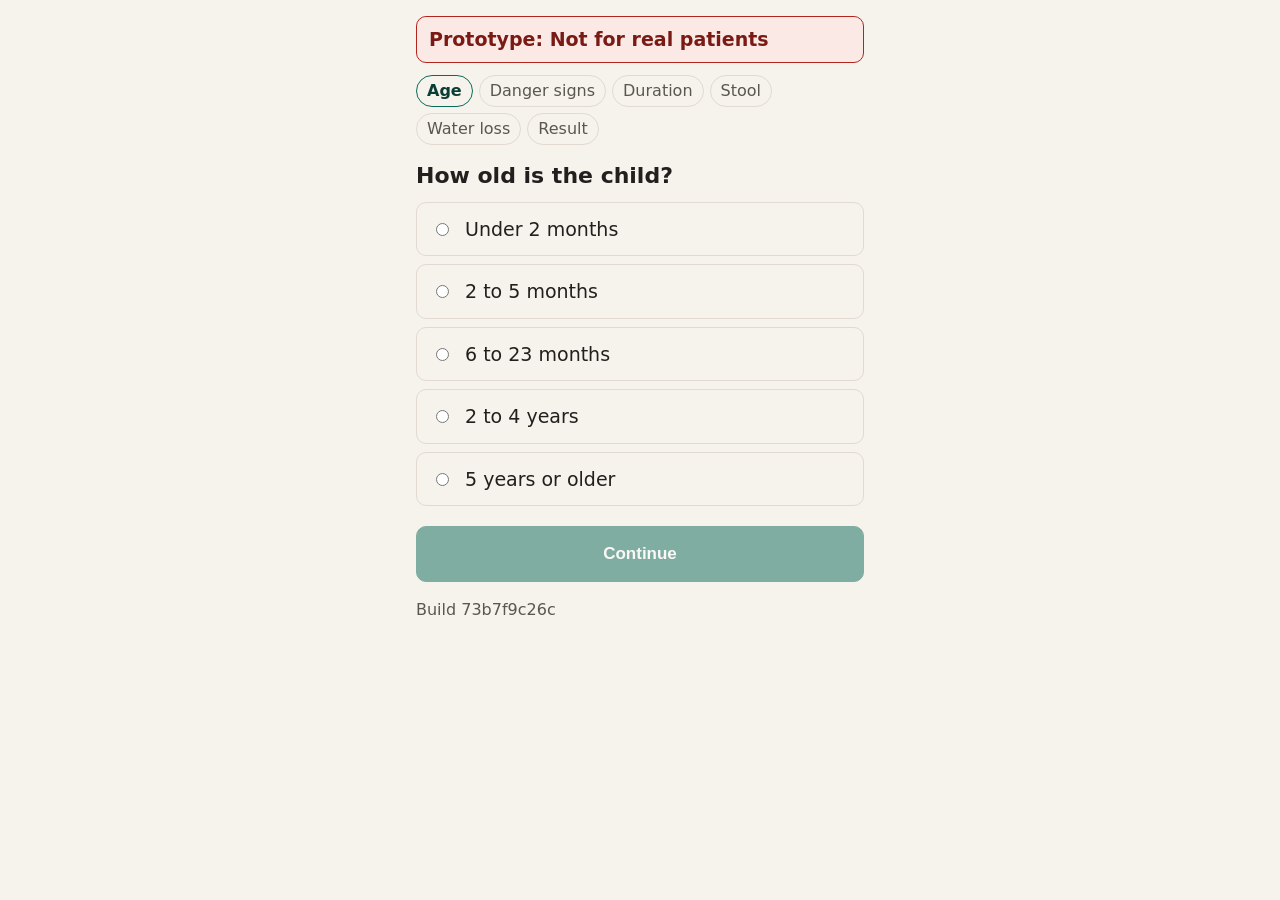
==== ors/index.html @ d84d97e7 "NurseAunty demo built from 0ca4ef119deadb1cf596c92bb90746b45dce8e78 Published by .github/workflows/p" ====
<!DOCTYPE html>
<html lang="en">
<head>
<meta charset="utf-8" />
<meta name="viewport" content="width=device-width, initial-scale=1" />
<meta name="theme-color" content="#2f6f5e" />
<meta name="robots" content="noindex,nofollow">
<meta name="nurse-aunty-source-commit" content="0ca4ef119deadb1cf596c92bb90746b45dce8e78">
<meta name="nurse-aunty-source-state" content="clean">
<title>Diarrhoea &amp; ORS</title>
<link rel="manifest" href="manifest.webmanifest">
<style>:root {--action: #0b6b5b;--action-soft: #e3f0ec;--action-dark: #0b3d35;--on-action: #ffffff;--aid: #b26b00;--aid-soft: #fdf0d9;--aid-edge: #ebd9b4;--aid-highlight: #ffe9ae;--on-aid: #6b4a00;--motion-cue: #1f6fd0;--danger: #b3261e;--danger-soft: #fbe9e6;--on-danger: #ffffff;--danger-ink: #7a1a14;--paper: #f6f2ec;--soft: #fbf7f1;--surface: #ffffff;--strip: #efe7da;--ink: #22201e;--muted: #5a5750;--line: #e2dad0;--line-strong: #b9b2a6;--accent: var(--action);--warn: var(--danger);--ok: var(--action);--bg: var(--paper);--font: system-ui, -apple-system, sans-serif;--font-mono: ui-monospace, monospace;--type-task-size: 28px;--type-task-weight: 800;--type-task-leading: 1.15;--type-section-size: 22px;--type-section-weight: 800;--type-section-leading: 1.2;--type-body-size: 19px;--type-body-weight: 400;--type-body-leading: 1.5;--type-control-size: 18px;--type-control-weight: 700;--type-control-leading: 1.3;--type-support-size: 16px;--type-support-weight: 400;--type-support-leading: 1.4;--type-count-size: 64px;--type-count-weight: 800;--space-1: 4px;--space-2: 8px;--space-3: 12px;--space-4: 16px;--space-5: 24px;--space-6: 32px;--radius-control: 12px;--radius-card: 14px;--radius-frame: 26px;--radius-pill: 999px;--touch-min: 48px;--touch-primary: 56px;--elev-card: 0 2px 6px rgba(34, 32, 30, 0.05);--elev-float: 0 10px 30px rgba(34, 32, 30, 0.1);--focus-ring: 3px solid var(--aid);--focus-offset: 2px;}.reviewer-mode {--type-task-size: 20px;--type-section-size: 16px;--type-body-size: 15px;--type-control-size: 14px;--type-support-size: 13px;--type-count-size: 46px;}@media (prefers-reduced-motion: reduce) {:root {--motion: none;}}html { color-scheme: light; }* { box-sizing: border-box; }[hidden] { display: none !important; }body { font-family: var(--font); font-size: var(--type-body-size); line-height: var(--type-body-leading);margin: 0; background: var(--paper); color: var(--ink); }.wrap { max-width: 480px; margin: 0 auto; padding: 16px; min-height: 100vh; }.banner { border: 1px solid var(--danger); background: var(--danger-soft); color: var(--danger-ink);border-radius: var(--radius-md, 10px); padding: var(--space-2, 10px) var(--space-3, 14px); font-weight: 700;margin-bottom: 12px; }.slice-tag { display: inline-block; font-size: var(--type-support-size); color: var(--muted);border: 1px solid var(--line); border-radius: var(--radius-pill, 999px); padding: 2px 10px; margin-bottom: 10px; }fieldset { border: 1px solid var(--line); border-radius: var(--radius-md, 10px); padding: 14px; margin: 0 0 14px; }legend { font-weight: 700; padding: 0 6px; }h2 { font-size: var(--type-section-size, 20px); margin: 4px 0 10px; }.field { margin: 10px 0; }.field label { display: block; font-weight: 600; margin-bottom: 6px; }input[type="date"], input[type="number"], select {font-size: 16px; padding: 10px; border: 1px solid var(--line); border-radius: 8px; width: 100%; max-width: 220px;}.choice { display: block; border: 1px solid var(--line); border-radius: var(--radius-md, 10px);padding: 12px 14px; margin: 8px 0; cursor: pointer; }.choice input { margin-right: 10px; }.choice.none-choice { border-style: dashed; }button { font-size: 17px; min-height: 48px; border-radius: var(--radius-md, 10px); border: 1px solid var(--line);background: var(--surface); color: var(--ink); padding: 0 18px; cursor: pointer; }button.primary { min-height: 56px; width: 100%; background: var(--action); color: var(--on-action);border-color: var(--action); font-weight: 700; margin-top: 12px; }button.primary[disabled] { opacity: .5; cursor: not-allowed; }button.ghost { background: transparent; }.muted { color: var(--muted); font-size: var(--type-support-size); }.result { border-radius: var(--radius-card, 14px); padding: 0; margin: 10px 0 14px; border: 2px solid var(--line);background: var(--surface); overflow: hidden; }.result.refer { border-color: var(--danger); }.result.home { border-color: var(--action); }.result.ask-more { border-color: var(--aid); }.result-band { padding: var(--space-2, 10px) var(--space-4, 16px); color: var(--on-action); font-weight: var(--type-control-weight, 700);font-size: var(--type-control-size, 17px); }.result.refer .result-band { background: var(--danger); color: var(--on-danger); }.result.home .result-band { background: var(--action); }.result.ask-more .result-band { background: var(--aid-soft); color: var(--on-aid); }.result-body { padding: var(--space-4, 16px); }.result.panel { padding: 16px; }.result-action { border: 1px solid var(--line); border-radius: var(--radius-control, 10px); padding: var(--space-3, 12px);background: var(--soft); margin: var(--space-2, 8px) 0 var(--space-3, 12px); }.result-action strong { display: block; margin-bottom: 3px; color: #172921; }.result-action-button { margin-top: 8px; width: 100%; min-height: 56px; background: var(--action); color: var(--on-action);border-color: var(--action); font-weight: 700; }.plain-list { margin: var(--space-2, 8px) 0; padding-left: 1.35em; }.plain-list li { margin: 0 0 var(--space-2, 8px); line-height: 1.45; }.plain-list li:last-child { margin-bottom: 0; }.result-why { margin-top: var(--space-3, 12px); border-top: 1px solid var(--line); padding-top: var(--space-2, 8px); }.result-why summary { cursor: pointer; font-weight: 600; }.sr-only { position: absolute; width: 1px; height: 1px; padding: 0; margin: -1px; overflow: hidden; clip: rect(0,0,0,0); white-space: nowrap; border: 0; }.request-instruction { font-weight: 700; margin-bottom: 8px; }.seller-card { display: flex; flex-direction: column; justify-content: center; min-height: 70vh;border: 3px solid var(--action); border-radius: var(--radius-control, 12px); padding: var(--space-5, 24px);background: var(--action-soft); font-family: Georgia, "Times New Roman", serif; font-size: var(--type-task-size);line-height: var(--type-task-leading); text-align: center; }.seller-card p { margin: 0; }.seller-card strong { display: block; font-family: var(--font); font-size: var(--type-section-size);text-transform: uppercase; letter-spacing: 0.04em; color: var(--action-dark); margin-bottom: var(--space-4, 16px); }.slidecontrols { display: flex; justify-content: space-between; gap: 8px; margin-top: 10px; }.slidecontrols.wrap-controls { flex-wrap: wrap; }.slidecontrols button { flex: 1 1 auto; background: var(--action); color: var(--on-action); border-color: var(--action); }.slidecontrols button.ghost { background: var(--surface); color: var(--action); }.progress-panel { border: 1px solid var(--line); border-radius: 8px; padding: 10px; background: #fbfbfd; margin-bottom: 10px; }.back-row { margin-top: 16px; }.grid { display: grid; grid-template-columns: 1fr 1fr; gap: 10px; margin-top: 10px; }.card { border: 1px solid var(--line); border-radius: 10px; padding: 12px; text-align: center; cursor: pointer; background: #fff;color: var(--ink); font-size: var(--type-support-size); min-height: 0; }.card:hover { border-color: var(--action); }.card .vol { font-size: var(--type-support-size); color: var(--muted); }.cardvisual { width: 100%; height: 82px; object-fit: contain; display: block; margin: 0 0 6px; border-radius: 6px; background: #fbfbfd; border: 1px solid #ececf2; }.containerphoto { height: 112px; background: #fff; }.visualasset { display: block; width: 100%; max-height: 210px; object-fit: contain; border-radius: 8px; background: #fff; }.inlinevisual { margin: 8px 0 12px; }.inlinevisual .visualasset { max-height: 280px; border: 1px solid #dde6e1; }.sign-example { margin: 2px 0 8px 30px; }.sign-example summary { cursor: pointer; color: var(--action-dark); font-weight: 700; min-height: 44px; display: flex; align-items: center; }.sign-example img { display: block; max-width: min(100%, 520px); height: auto; margin-top: 8px; border-radius: 6px; }.zinc-days { display: flex; flex-wrap: wrap; gap: 6px; margin: 10px 0; }.zinc-day { width: 40px; height: 40px; border: 1px solid var(--line); border-radius: 8px; display: grid;place-items: center; font-size: 13px; cursor: pointer; }.zinc-day.given { background: var(--action); color: var(--on-action); border-color: var(--action); }.steps { display: flex; gap: 6px; flex-wrap: wrap; margin: 0 0 14px; }.step { font-size: var(--type-support-size); border: 1px solid var(--line); border-radius: var(--radius-pill, 999px);padding: 3px 10px; color: var(--muted); }.step.done { border-color: var(--action-soft); color: var(--action-dark); }.step.now { border-color: var(--action); color: var(--action-dark); font-weight: 700; }</style>
</head>
<body>
<div class="wrap">
  <div class="banner">Prototype: Not for real patients</div>
  <nav class="steps" id="steps"></nav>
  <main id="screen" aria-live="polite"></main>
  <p class="muted">Build 73b7f9c26c</p>
</div>
<script src="ors-slice.js"></script>
</body>
</html>
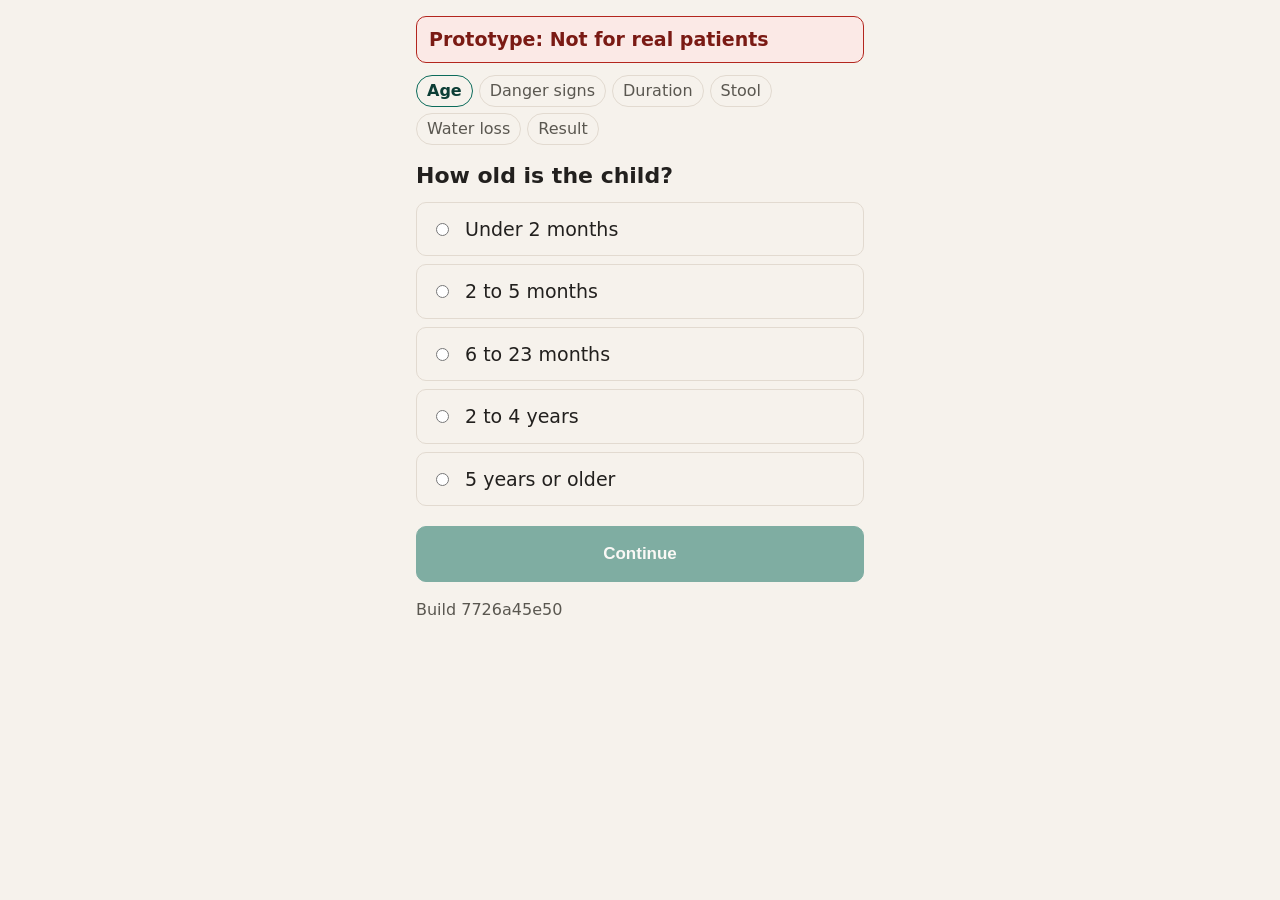
==== commit e821eba8: "NurseAunty demo built from 71b2d77a345de430cf4575c0006b873833b827e4 Published by .github/workflows/p" ====
--- a/ors/index.html
+++ b/ors/index.html
@@ -5,7 +5,7 @@
 <meta name="viewport" content="width=device-width, initial-scale=1" />
 <meta name="theme-color" content="#2f6f5e" />
 <meta name="robots" content="noindex,nofollow">
-<meta name="nurse-aunty-source-commit" content="0ca4ef119deadb1cf596c92bb90746b45dce8e78">
+<meta name="nurse-aunty-source-commit" content="71b2d77a345de430cf4575c0006b873833b827e4">
 <meta name="nurse-aunty-source-state" content="clean">
 <title>Diarrhoea &amp; ORS</title>
 <link rel="manifest" href="manifest.webmanifest">
@@ -16,7 +16,7 @@
   <div class="banner">Prototype: Not for real patients</div>
   <nav class="steps" id="steps"></nav>
   <main id="screen" aria-live="polite"></main>
-  <p class="muted">Build 73b7f9c26c</p>
+  <p class="muted">Build 7726a45e50</p>
 </div>
 <script src="ors-slice.js"></script>
 </body>
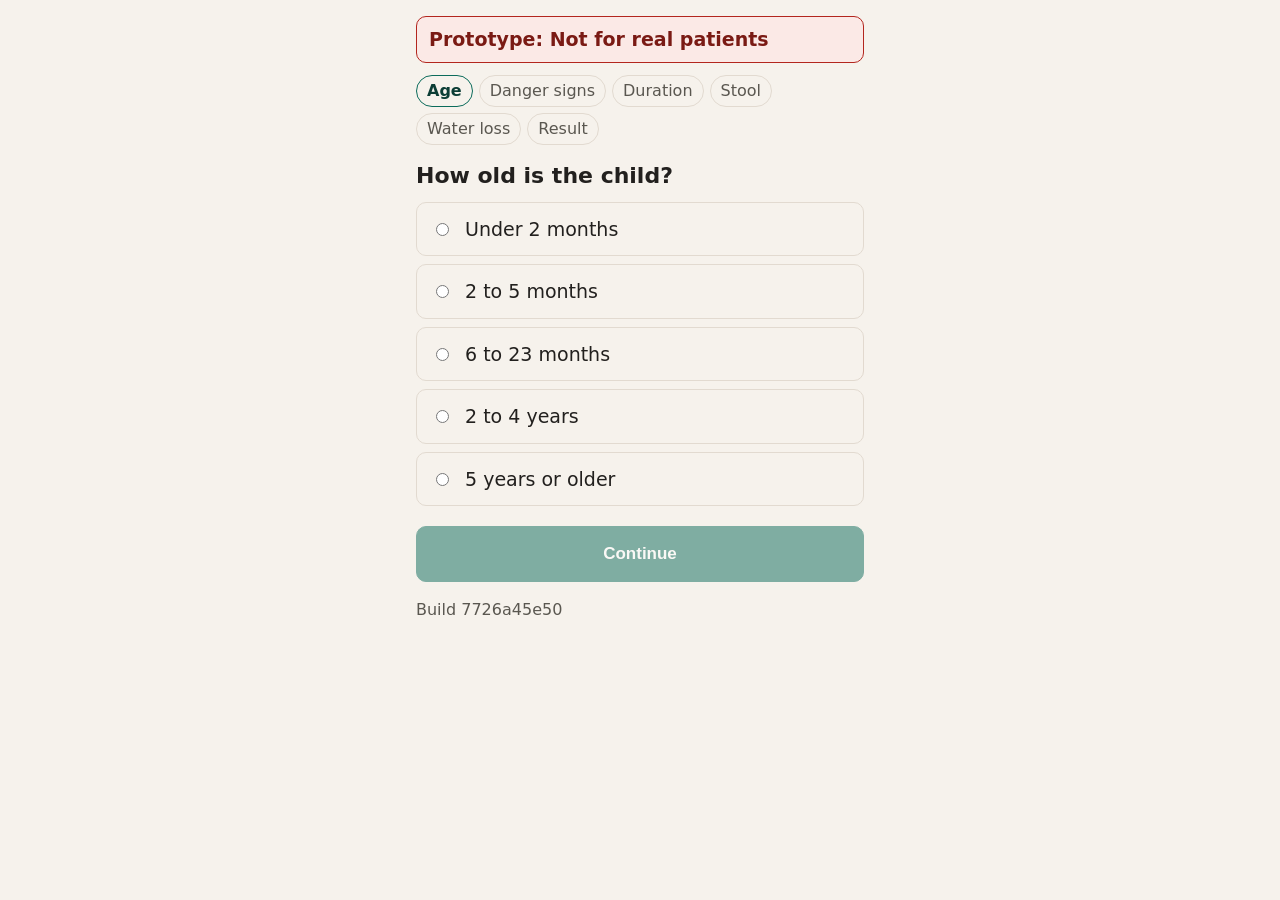
==== commit f283deb9: "NurseAunty demo built from 7ab028fe266a3d55e0286a5f31fbaeca47321c73 Published by .github/workflows/p" ====
--- a/ors/index.html
+++ b/ors/index.html
@@ -5,7 +5,7 @@
 <meta name="viewport" content="width=device-width, initial-scale=1" />
 <meta name="theme-color" content="#2f6f5e" />
 <meta name="robots" content="noindex,nofollow">
-<meta name="nurse-aunty-source-commit" content="71b2d77a345de430cf4575c0006b873833b827e4">
+<meta name="nurse-aunty-source-commit" content="7ab028fe266a3d55e0286a5f31fbaeca47321c73">
 <meta name="nurse-aunty-source-state" content="clean">
 <title>Diarrhoea &amp; ORS</title>
 <link rel="manifest" href="manifest.webmanifest">
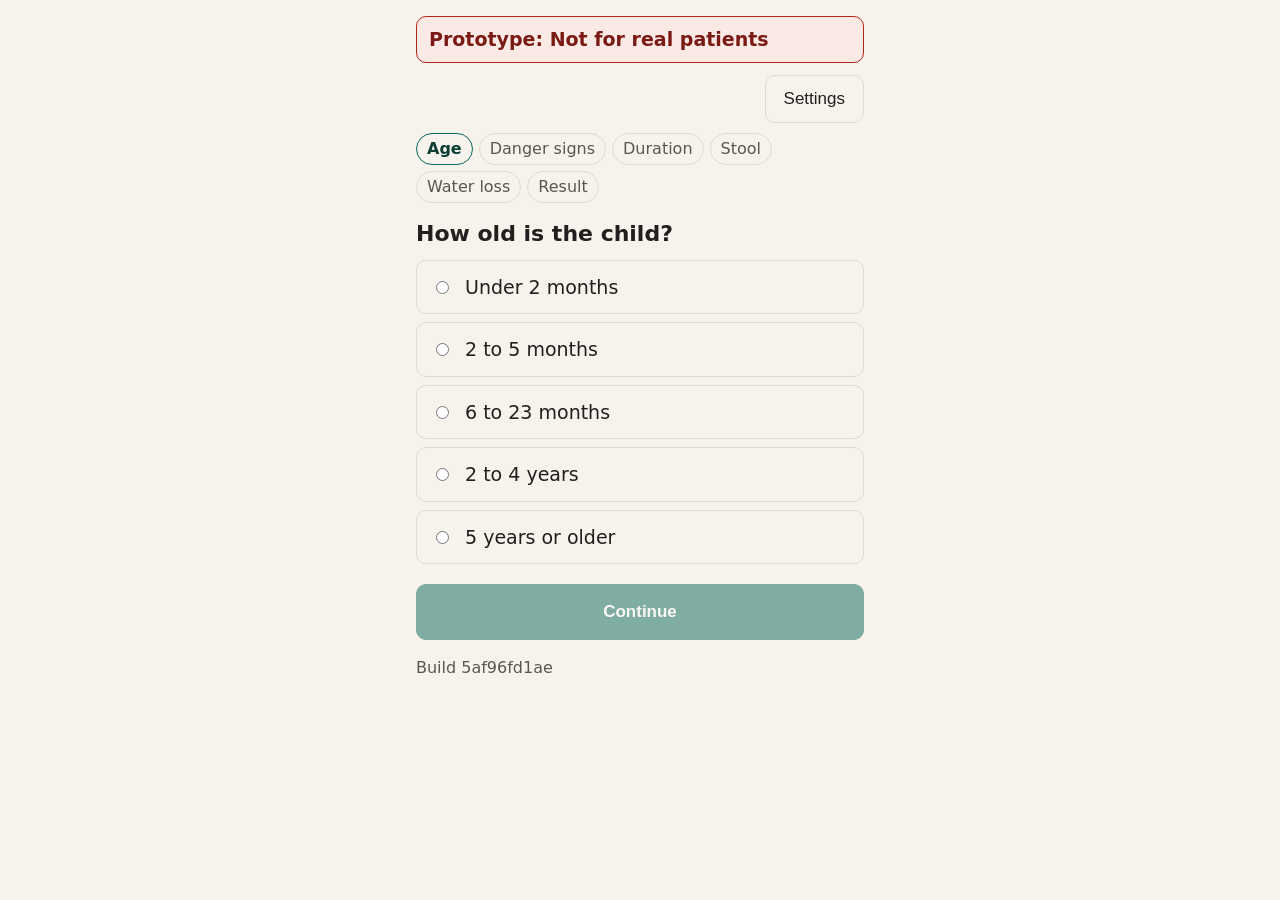
==== commit 09b4f996: "NurseAunty demo built from d33eefd2c4556162ae2918e3a6e46d702f0e7d02 Published by .github/workflows/p" ====
--- a/ors/index.html
+++ b/ors/index.html
@@ -5,18 +5,18 @@
 <meta name="viewport" content="width=device-width, initial-scale=1" />
 <meta name="theme-color" content="#2f6f5e" />
 <meta name="robots" content="noindex,nofollow">
-<meta name="nurse-aunty-source-commit" content="7ab028fe266a3d55e0286a5f31fbaeca47321c73">
+<meta name="nurse-aunty-source-commit" content="d33eefd2c4556162ae2918e3a6e46d702f0e7d02">
 <meta name="nurse-aunty-source-state" content="clean">
 <title>Diarrhoea &amp; ORS</title>
 <link rel="manifest" href="manifest.webmanifest">
-<style>:root {--action: #0b6b5b;--action-soft: #e3f0ec;--action-dark: #0b3d35;--on-action: #ffffff;--aid: #b26b00;--aid-soft: #fdf0d9;--aid-edge: #ebd9b4;--aid-highlight: #ffe9ae;--on-aid: #6b4a00;--motion-cue: #1f6fd0;--danger: #b3261e;--danger-soft: #fbe9e6;--on-danger: #ffffff;--danger-ink: #7a1a14;--paper: #f6f2ec;--soft: #fbf7f1;--surface: #ffffff;--strip: #efe7da;--ink: #22201e;--muted: #5a5750;--line: #e2dad0;--line-strong: #b9b2a6;--accent: var(--action);--warn: var(--danger);--ok: var(--action);--bg: var(--paper);--font: system-ui, -apple-system, sans-serif;--font-mono: ui-monospace, monospace;--type-task-size: 28px;--type-task-weight: 800;--type-task-leading: 1.15;--type-section-size: 22px;--type-section-weight: 800;--type-section-leading: 1.2;--type-body-size: 19px;--type-body-weight: 400;--type-body-leading: 1.5;--type-control-size: 18px;--type-control-weight: 700;--type-control-leading: 1.3;--type-support-size: 16px;--type-support-weight: 400;--type-support-leading: 1.4;--type-count-size: 64px;--type-count-weight: 800;--space-1: 4px;--space-2: 8px;--space-3: 12px;--space-4: 16px;--space-5: 24px;--space-6: 32px;--radius-control: 12px;--radius-card: 14px;--radius-frame: 26px;--radius-pill: 999px;--touch-min: 48px;--touch-primary: 56px;--elev-card: 0 2px 6px rgba(34, 32, 30, 0.05);--elev-float: 0 10px 30px rgba(34, 32, 30, 0.1);--focus-ring: 3px solid var(--aid);--focus-offset: 2px;}.reviewer-mode {--type-task-size: 20px;--type-section-size: 16px;--type-body-size: 15px;--type-control-size: 14px;--type-support-size: 13px;--type-count-size: 46px;}@media (prefers-reduced-motion: reduce) {:root {--motion: none;}}html { color-scheme: light; }* { box-sizing: border-box; }[hidden] { display: none !important; }body { font-family: var(--font); font-size: var(--type-body-size); line-height: var(--type-body-leading);margin: 0; background: var(--paper); color: var(--ink); }.wrap { max-width: 480px; margin: 0 auto; padding: 16px; min-height: 100vh; }.banner { border: 1px solid var(--danger); background: var(--danger-soft); color: var(--danger-ink);border-radius: var(--radius-md, 10px); padding: var(--space-2, 10px) var(--space-3, 14px); font-weight: 700;margin-bottom: 12px; }.slice-tag { display: inline-block; font-size: var(--type-support-size); color: var(--muted);border: 1px solid var(--line); border-radius: var(--radius-pill, 999px); padding: 2px 10px; margin-bottom: 10px; }fieldset { border: 1px solid var(--line); border-radius: var(--radius-md, 10px); padding: 14px; margin: 0 0 14px; }legend { font-weight: 700; padding: 0 6px; }h2 { font-size: var(--type-section-size, 20px); margin: 4px 0 10px; }.field { margin: 10px 0; }.field label { display: block; font-weight: 600; margin-bottom: 6px; }input[type="date"], input[type="number"], select {font-size: 16px; padding: 10px; border: 1px solid var(--line); border-radius: 8px; width: 100%; max-width: 220px;}.choice { display: block; border: 1px solid var(--line); border-radius: var(--radius-md, 10px);padding: 12px 14px; margin: 8px 0; cursor: pointer; }.choice input { margin-right: 10px; }.choice.none-choice { border-style: dashed; }button { font-size: 17px; min-height: 48px; border-radius: var(--radius-md, 10px); border: 1px solid var(--line);background: var(--surface); color: var(--ink); padding: 0 18px; cursor: pointer; }button.primary { min-height: 56px; width: 100%; background: var(--action); color: var(--on-action);border-color: var(--action); font-weight: 700; margin-top: 12px; }button.primary[disabled] { opacity: .5; cursor: not-allowed; }button.ghost { background: transparent; }.muted { color: var(--muted); font-size: var(--type-support-size); }.result { border-radius: var(--radius-card, 14px); padding: 0; margin: 10px 0 14px; border: 2px solid var(--line);background: var(--surface); overflow: hidden; }.result.refer { border-color: var(--danger); }.result.home { border-color: var(--action); }.result.ask-more { border-color: var(--aid); }.result-band { padding: var(--space-2, 10px) var(--space-4, 16px); color: var(--on-action); font-weight: var(--type-control-weight, 700);font-size: var(--type-control-size, 17px); }.result.refer .result-band { background: var(--danger); color: var(--on-danger); }.result.home .result-band { background: var(--action); }.result.ask-more .result-band { background: var(--aid-soft); color: var(--on-aid); }.result-body { padding: var(--space-4, 16px); }.result.panel { padding: 16px; }.result-action { border: 1px solid var(--line); border-radius: var(--radius-control, 10px); padding: var(--space-3, 12px);background: var(--soft); margin: var(--space-2, 8px) 0 var(--space-3, 12px); }.result-action strong { display: block; margin-bottom: 3px; color: #172921; }.result-action-button { margin-top: 8px; width: 100%; min-height: 56px; background: var(--action); color: var(--on-action);border-color: var(--action); font-weight: 700; }.plain-list { margin: var(--space-2, 8px) 0; padding-left: 1.35em; }.plain-list li { margin: 0 0 var(--space-2, 8px); line-height: 1.45; }.plain-list li:last-child { margin-bottom: 0; }.result-why { margin-top: var(--space-3, 12px); border-top: 1px solid var(--line); padding-top: var(--space-2, 8px); }.result-why summary { cursor: pointer; font-weight: 600; }.sr-only { position: absolute; width: 1px; height: 1px; padding: 0; margin: -1px; overflow: hidden; clip: rect(0,0,0,0); white-space: nowrap; border: 0; }.request-instruction { font-weight: 700; margin-bottom: 8px; }.seller-card { display: flex; flex-direction: column; justify-content: center; min-height: 70vh;border: 3px solid var(--action); border-radius: var(--radius-control, 12px); padding: var(--space-5, 24px);background: var(--action-soft); font-family: Georgia, "Times New Roman", serif; font-size: var(--type-task-size);line-height: var(--type-task-leading); text-align: center; }.seller-card p { margin: 0; }.seller-card strong { display: block; font-family: var(--font); font-size: var(--type-section-size);text-transform: uppercase; letter-spacing: 0.04em; color: var(--action-dark); margin-bottom: var(--space-4, 16px); }.slidecontrols { display: flex; justify-content: space-between; gap: 8px; margin-top: 10px; }.slidecontrols.wrap-controls { flex-wrap: wrap; }.slidecontrols button { flex: 1 1 auto; background: var(--action); color: var(--on-action); border-color: var(--action); }.slidecontrols button.ghost { background: var(--surface); color: var(--action); }.progress-panel { border: 1px solid var(--line); border-radius: 8px; padding: 10px; background: #fbfbfd; margin-bottom: 10px; }.back-row { margin-top: 16px; }.grid { display: grid; grid-template-columns: 1fr 1fr; gap: 10px; margin-top: 10px; }.card { border: 1px solid var(--line); border-radius: 10px; padding: 12px; text-align: center; cursor: pointer; background: #fff;color: var(--ink); font-size: var(--type-support-size); min-height: 0; }.card:hover { border-color: var(--action); }.card .vol { font-size: var(--type-support-size); color: var(--muted); }.cardvisual { width: 100%; height: 82px; object-fit: contain; display: block; margin: 0 0 6px; border-radius: 6px; background: #fbfbfd; border: 1px solid #ececf2; }.containerphoto { height: 112px; background: #fff; }.visualasset { display: block; width: 100%; max-height: 210px; object-fit: contain; border-radius: 8px; background: #fff; }.inlinevisual { margin: 8px 0 12px; }.inlinevisual .visualasset { max-height: 280px; border: 1px solid #dde6e1; }.sign-example { margin: 2px 0 8px 30px; }.sign-example summary { cursor: pointer; color: var(--action-dark); font-weight: 700; min-height: 44px; display: flex; align-items: center; }.sign-example img { display: block; max-width: min(100%, 520px); height: auto; margin-top: 8px; border-radius: 6px; }.zinc-days { display: flex; flex-wrap: wrap; gap: 6px; margin: 10px 0; }.zinc-day { width: 40px; height: 40px; border: 1px solid var(--line); border-radius: 8px; display: grid;place-items: center; font-size: 13px; cursor: pointer; }.zinc-day.given { background: var(--action); color: var(--on-action); border-color: var(--action); }.steps { display: flex; gap: 6px; flex-wrap: wrap; margin: 0 0 14px; }.step { font-size: var(--type-support-size); border: 1px solid var(--line); border-radius: var(--radius-pill, 999px);padding: 3px 10px; color: var(--muted); }.step.done { border-color: var(--action-soft); color: var(--action-dark); }.step.now { border-color: var(--action); color: var(--action-dark); font-weight: 700; }</style>
+<style>:root {--action: #0b6b5b;--action-soft: #e3f0ec;--action-dark: #0b3d35;--on-action: #ffffff;--aid: #b26b00;--aid-soft: #fdf0d9;--aid-edge: #ebd9b4;--aid-highlight: #ffe9ae;--on-aid: #6b4a00;--motion-cue: #1f6fd0;--danger: #b3261e;--danger-soft: #fbe9e6;--on-danger: #ffffff;--danger-ink: #7a1a14;--paper: #f6f2ec;--soft: #fbf7f1;--surface: #ffffff;--strip: #efe7da;--ink: #22201e;--muted: #5a5750;--line: #e2dad0;--line-strong: #b9b2a6;--accent: var(--action);--warn: var(--danger);--ok: var(--action);--bg: var(--paper);--font: system-ui, -apple-system, sans-serif;--font-mono: ui-monospace, monospace;--type-task-size: 28px;--type-task-weight: 800;--type-task-leading: 1.15;--type-section-size: 22px;--type-section-weight: 800;--type-section-leading: 1.2;--type-body-size: 19px;--type-body-weight: 400;--type-body-leading: 1.5;--type-control-size: 18px;--type-control-weight: 700;--type-control-leading: 1.3;--type-support-size: 16px;--type-support-weight: 400;--type-support-leading: 1.4;--type-count-size: 64px;--type-count-weight: 800;--space-1: 4px;--space-2: 8px;--space-3: 12px;--space-4: 16px;--space-5: 24px;--space-6: 32px;--radius-control: 12px;--radius-card: 14px;--radius-frame: 26px;--radius-pill: 999px;--touch-min: 48px;--touch-primary: 56px;--elev-card: 0 2px 6px rgba(34, 32, 30, 0.05);--elev-float: 0 10px 30px rgba(34, 32, 30, 0.1);--focus-ring: 3px solid var(--aid);--focus-offset: 2px;}.reviewer-mode {--type-task-size: 20px;--type-section-size: 16px;--type-body-size: 15px;--type-control-size: 14px;--type-support-size: 13px;--type-count-size: 46px;}@media (prefers-reduced-motion: reduce) {:root {--motion: none;}}html { color-scheme: light; }* { box-sizing: border-box; }[hidden] { display: none !important; }body { font-family: var(--font); font-size: var(--type-body-size); line-height: var(--type-body-leading);margin: 0; background: var(--paper); color: var(--ink); }.wrap { max-width: 480px; margin: 0 auto; padding: 16px; min-height: 100vh; }.banner { border: 1px solid var(--danger); background: var(--danger-soft); color: var(--danger-ink);border-radius: var(--radius-md, 10px); padding: var(--space-2, 10px) var(--space-3, 14px); font-weight: 700;margin-bottom: 12px; }.slice-tag { display: inline-block; font-size: var(--type-support-size); color: var(--muted);border: 1px solid var(--line); border-radius: var(--radius-pill, 999px); padding: 2px 10px; margin-bottom: 10px; }fieldset { border: 1px solid var(--line); border-radius: var(--radius-md, 10px); padding: 14px; margin: 0 0 14px; }legend { font-weight: 700; padding: 0 6px; }h2 { font-size: var(--type-section-size, 20px); margin: 4px 0 10px; }.field { margin: 10px 0; }.field label { display: block; font-weight: 600; margin-bottom: 6px; }input[type="date"], input[type="number"], select {font-size: 16px; padding: 10px; border: 1px solid var(--line); border-radius: 8px; width: 100%; max-width: 220px;}.choice { display: block; border: 1px solid var(--line); border-radius: var(--radius-md, 10px);padding: 12px 14px; margin: 8px 0; cursor: pointer; }.choice input { margin-right: 10px; }.choice.none-choice { border-style: dashed; }button { font-size: 17px; min-height: 48px; border-radius: var(--radius-md, 10px); border: 1px solid var(--line);background: var(--surface); color: var(--ink); padding: 0 18px; cursor: pointer; }button.primary { min-height: 56px; width: 100%; background: var(--action); color: var(--on-action);border-color: var(--action); font-weight: 700; margin-top: 12px; }button.primary[disabled] { opacity: .5; cursor: not-allowed; }button.ghost { background: transparent; }.muted { color: var(--muted); font-size: var(--type-support-size); }.result { border-radius: var(--radius-card, 14px); padding: 0; margin: 10px 0 14px; border: 2px solid var(--line);background: var(--surface); overflow: hidden; }.result.refer { border-color: var(--danger); }.result.home { border-color: var(--action); }.result.ask-more { border-color: var(--aid); }.result-band { padding: var(--space-2, 10px) var(--space-4, 16px); color: var(--on-action); font-weight: var(--type-control-weight, 700);font-size: var(--type-control-size, 17px); }.result.refer .result-band { background: var(--danger); color: var(--on-danger); }.result.home .result-band { background: var(--action); }.result.ask-more .result-band { background: var(--aid-soft); color: var(--on-aid); }.result-body { padding: var(--space-4, 16px); }.result.panel { padding: 16px; }.result-action { border: 1px solid var(--line); border-radius: var(--radius-control, 10px); padding: var(--space-3, 12px);background: var(--soft); margin: var(--space-2, 8px) 0 var(--space-3, 12px); }.result-action strong { display: block; margin-bottom: 3px; color: #172921; }.result-action-button { margin-top: 8px; width: 100%; min-height: 56px; background: var(--action); color: var(--on-action);border-color: var(--action); font-weight: 700; }.plain-list { margin: var(--space-2, 8px) 0; padding-left: 1.35em; }.plain-list li { margin: 0 0 var(--space-2, 8px); line-height: 1.45; }.plain-list li:last-child { margin-bottom: 0; }.result-why { margin-top: var(--space-3, 12px); border-top: 1px solid var(--line); padding-top: var(--space-2, 8px); }.result-why summary { cursor: pointer; font-weight: 600; }.sr-only { position: absolute; width: 1px; height: 1px; padding: 0; margin: -1px; overflow: hidden; clip: rect(0,0,0,0); white-space: nowrap; border: 0; }.request-instruction { font-weight: 700; margin-bottom: 8px; }.seller-card { display: flex; flex-direction: column; justify-content: center; min-height: 70vh;border: 3px solid var(--action); border-radius: var(--radius-control, 12px); padding: var(--space-5, 24px);background: var(--action-soft); font-family: Georgia, "Times New Roman", serif; font-size: var(--type-task-size);line-height: var(--type-task-leading); text-align: center; }.seller-card p { margin: 0; }.seller-card strong { display: block; font-family: var(--font); font-size: var(--type-section-size);text-transform: uppercase; letter-spacing: 0.04em; color: var(--action-dark); margin-bottom: var(--space-4, 16px); }.slidecontrols { display: flex; justify-content: space-between; gap: 8px; margin-top: 10px; }.slidecontrols.wrap-controls { flex-wrap: wrap; }.slidecontrols button { flex: 1 1 auto; background: var(--action); color: var(--on-action); border-color: var(--action); }.slidecontrols button.ghost { background: var(--surface); color: var(--action); }.progress-panel { border: 1px solid var(--line); border-radius: 8px; padding: 10px; background: #fbfbfd; margin-bottom: 10px; }.back-row { margin-top: 16px; }.grid { display: grid; grid-template-columns: 1fr 1fr; gap: 10px; margin-top: 10px; }.card { border: 1px solid var(--line); border-radius: 10px; padding: 12px; text-align: center; cursor: pointer; background: #fff;color: var(--ink); font-size: var(--type-support-size); min-height: 0; }.card:hover { border-color: var(--action); }.card .vol { font-size: var(--type-support-size); color: var(--muted); }.cardvisual { width: 100%; height: 82px; object-fit: contain; display: block; margin: 0 0 6px; border-radius: 6px; background: #fbfbfd; border: 1px solid #ececf2; }.containerphoto { height: 112px; background: #fff; }.visualasset { display: block; width: 100%; max-height: 210px; object-fit: contain; border-radius: 8px; background: #fff; }.inlinevisual { margin: 8px 0 12px; }.inlinevisual .visualasset { max-height: 280px; border: 1px solid #dde6e1; }.sign-example { margin: 2px 0 8px 30px; }.sign-example summary { cursor: pointer; color: var(--action-dark); font-weight: 700; min-height: 44px; display: flex; align-items: center; }.sign-example img { display: block; max-width: min(100%, 520px); height: auto; margin-top: 8px; border-radius: 6px; }.zinc-days { display: flex; flex-wrap: wrap; gap: 6px; margin: 10px 0; }.zinc-day { width: 40px; height: 40px; border: 1px solid var(--line); border-radius: 8px; display: grid;place-items: center; font-size: 13px; cursor: pointer; }.zinc-day.given { background: var(--action); color: var(--on-action); border-color: var(--action); }.steps { display: flex; gap: 6px; flex-wrap: wrap; margin: 0 0 14px; }.step { font-size: var(--type-support-size); border: 1px solid var(--line); border-radius: var(--radius-pill, 999px);padding: 3px 10px; color: var(--muted); }.step.done { border-color: var(--action-soft); color: var(--action-dark); }.step.now { border-color: var(--action); color: var(--action-dark); font-weight: 700; }.topbar { display: flex; justify-content: flex-end; margin: 0 0 10px; }.prefs-panel { border: 1px solid var(--line); border-radius: var(--radius-md, 10px); padding: 14px; margin: 0 0 14px; background: var(--surface); }.prefs-panel select { max-width: 100%; min-height: 48px; font-size: 19px; }.story-step p { margin: 0 0 8px; }</style>
 </head>
 <body>
 <div class="wrap">
   <div class="banner">Prototype: Not for real patients</div>
   <nav class="steps" id="steps"></nav>
   <main id="screen" aria-live="polite"></main>
-  <p class="muted">Build 7726a45e50</p>
+  <p class="muted">Build 5af96fd1ae</p>
 </div>
 <script src="ors-slice.js"></script>
 </body>
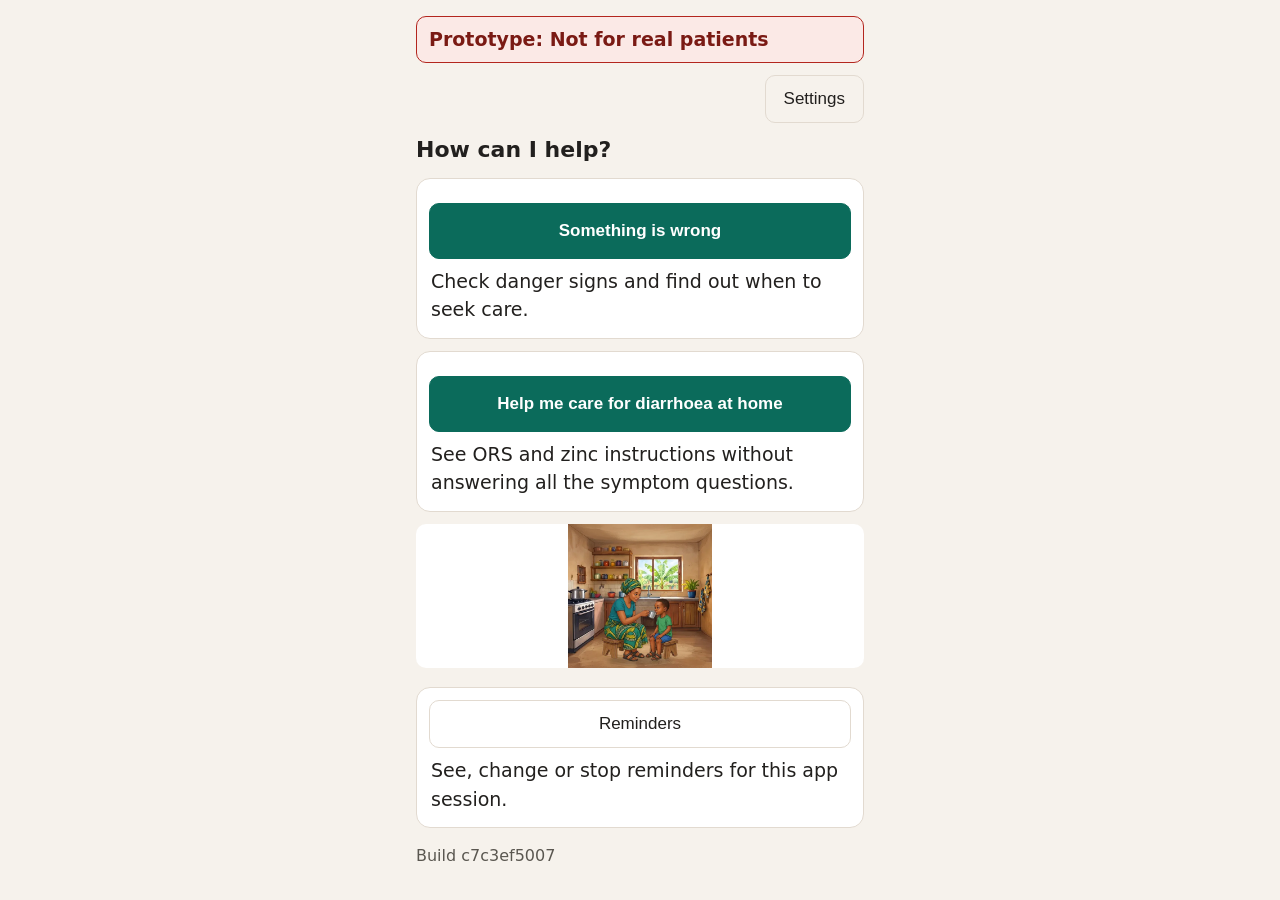
==== commit 36381eff: "NurseAunty demo built from 0b58c97aee16f574b92dccb7a582c678546bc827 Published by .github/workflows/p" ====
--- a/ors/index.html
+++ b/ors/index.html
@@ -5,18 +5,18 @@
 <meta name="viewport" content="width=device-width, initial-scale=1" />
 <meta name="theme-color" content="#2f6f5e" />
 <meta name="robots" content="noindex,nofollow">
-<meta name="nurse-aunty-source-commit" content="d33eefd2c4556162ae2918e3a6e46d702f0e7d02">
+<meta name="nurse-aunty-source-commit" content="0b58c97aee16f574b92dccb7a582c678546bc827">
 <meta name="nurse-aunty-source-state" content="clean">
 <title>Diarrhoea &amp; ORS</title>
 <link rel="manifest" href="manifest.webmanifest">
-<style>:root {--action: #0b6b5b;--action-soft: #e3f0ec;--action-dark: #0b3d35;--on-action: #ffffff;--aid: #b26b00;--aid-soft: #fdf0d9;--aid-edge: #ebd9b4;--aid-highlight: #ffe9ae;--on-aid: #6b4a00;--motion-cue: #1f6fd0;--danger: #b3261e;--danger-soft: #fbe9e6;--on-danger: #ffffff;--danger-ink: #7a1a14;--paper: #f6f2ec;--soft: #fbf7f1;--surface: #ffffff;--strip: #efe7da;--ink: #22201e;--muted: #5a5750;--line: #e2dad0;--line-strong: #b9b2a6;--accent: var(--action);--warn: var(--danger);--ok: var(--action);--bg: var(--paper);--font: system-ui, -apple-system, sans-serif;--font-mono: ui-monospace, monospace;--type-task-size: 28px;--type-task-weight: 800;--type-task-leading: 1.15;--type-section-size: 22px;--type-section-weight: 800;--type-section-leading: 1.2;--type-body-size: 19px;--type-body-weight: 400;--type-body-leading: 1.5;--type-control-size: 18px;--type-control-weight: 700;--type-control-leading: 1.3;--type-support-size: 16px;--type-support-weight: 400;--type-support-leading: 1.4;--type-count-size: 64px;--type-count-weight: 800;--space-1: 4px;--space-2: 8px;--space-3: 12px;--space-4: 16px;--space-5: 24px;--space-6: 32px;--radius-control: 12px;--radius-card: 14px;--radius-frame: 26px;--radius-pill: 999px;--touch-min: 48px;--touch-primary: 56px;--elev-card: 0 2px 6px rgba(34, 32, 30, 0.05);--elev-float: 0 10px 30px rgba(34, 32, 30, 0.1);--focus-ring: 3px solid var(--aid);--focus-offset: 2px;}.reviewer-mode {--type-task-size: 20px;--type-section-size: 16px;--type-body-size: 15px;--type-control-size: 14px;--type-support-size: 13px;--type-count-size: 46px;}@media (prefers-reduced-motion: reduce) {:root {--motion: none;}}html { color-scheme: light; }* { box-sizing: border-box; }[hidden] { display: none !important; }body { font-family: var(--font); font-size: var(--type-body-size); line-height: var(--type-body-leading);margin: 0; background: var(--paper); color: var(--ink); }.wrap { max-width: 480px; margin: 0 auto; padding: 16px; min-height: 100vh; }.banner { border: 1px solid var(--danger); background: var(--danger-soft); color: var(--danger-ink);border-radius: var(--radius-md, 10px); padding: var(--space-2, 10px) var(--space-3, 14px); font-weight: 700;margin-bottom: 12px; }.slice-tag { display: inline-block; font-size: var(--type-support-size); color: var(--muted);border: 1px solid var(--line); border-radius: var(--radius-pill, 999px); padding: 2px 10px; margin-bottom: 10px; }fieldset { border: 1px solid var(--line); border-radius: var(--radius-md, 10px); padding: 14px; margin: 0 0 14px; }legend { font-weight: 700; padding: 0 6px; }h2 { font-size: var(--type-section-size, 20px); margin: 4px 0 10px; }.field { margin: 10px 0; }.field label { display: block; font-weight: 600; margin-bottom: 6px; }input[type="date"], input[type="number"], select {font-size: 16px; padding: 10px; border: 1px solid var(--line); border-radius: 8px; width: 100%; max-width: 220px;}.choice { display: block; border: 1px solid var(--line); border-radius: var(--radius-md, 10px);padding: 12px 14px; margin: 8px 0; cursor: pointer; }.choice input { margin-right: 10px; }.choice.none-choice { border-style: dashed; }button { font-size: 17px; min-height: 48px; border-radius: var(--radius-md, 10px); border: 1px solid var(--line);background: var(--surface); color: var(--ink); padding: 0 18px; cursor: pointer; }button.primary { min-height: 56px; width: 100%; background: var(--action); color: var(--on-action);border-color: var(--action); font-weight: 700; margin-top: 12px; }button.primary[disabled] { opacity: .5; cursor: not-allowed; }button.ghost { background: transparent; }.muted { color: var(--muted); font-size: var(--type-support-size); }.result { border-radius: var(--radius-card, 14px); padding: 0; margin: 10px 0 14px; border: 2px solid var(--line);background: var(--surface); overflow: hidden; }.result.refer { border-color: var(--danger); }.result.home { border-color: var(--action); }.result.ask-more { border-color: var(--aid); }.result-band { padding: var(--space-2, 10px) var(--space-4, 16px); color: var(--on-action); font-weight: var(--type-control-weight, 700);font-size: var(--type-control-size, 17px); }.result.refer .result-band { background: var(--danger); color: var(--on-danger); }.result.home .result-band { background: var(--action); }.result.ask-more .result-band { background: var(--aid-soft); color: var(--on-aid); }.result-body { padding: var(--space-4, 16px); }.result.panel { padding: 16px; }.result-action { border: 1px solid var(--line); border-radius: var(--radius-control, 10px); padding: var(--space-3, 12px);background: var(--soft); margin: var(--space-2, 8px) 0 var(--space-3, 12px); }.result-action strong { display: block; margin-bottom: 3px; color: #172921; }.result-action-button { margin-top: 8px; width: 100%; min-height: 56px; background: var(--action); color: var(--on-action);border-color: var(--action); font-weight: 700; }.plain-list { margin: var(--space-2, 8px) 0; padding-left: 1.35em; }.plain-list li { margin: 0 0 var(--space-2, 8px); line-height: 1.45; }.plain-list li:last-child { margin-bottom: 0; }.result-why { margin-top: var(--space-3, 12px); border-top: 1px solid var(--line); padding-top: var(--space-2, 8px); }.result-why summary { cursor: pointer; font-weight: 600; }.sr-only { position: absolute; width: 1px; height: 1px; padding: 0; margin: -1px; overflow: hidden; clip: rect(0,0,0,0); white-space: nowrap; border: 0; }.request-instruction { font-weight: 700; margin-bottom: 8px; }.seller-card { display: flex; flex-direction: column; justify-content: center; min-height: 70vh;border: 3px solid var(--action); border-radius: var(--radius-control, 12px); padding: var(--space-5, 24px);background: var(--action-soft); font-family: Georgia, "Times New Roman", serif; font-size: var(--type-task-size);line-height: var(--type-task-leading); text-align: center; }.seller-card p { margin: 0; }.seller-card strong { display: block; font-family: var(--font); font-size: var(--type-section-size);text-transform: uppercase; letter-spacing: 0.04em; color: var(--action-dark); margin-bottom: var(--space-4, 16px); }.slidecontrols { display: flex; justify-content: space-between; gap: 8px; margin-top: 10px; }.slidecontrols.wrap-controls { flex-wrap: wrap; }.slidecontrols button { flex: 1 1 auto; background: var(--action); color: var(--on-action); border-color: var(--action); }.slidecontrols button.ghost { background: var(--surface); color: var(--action); }.progress-panel { border: 1px solid var(--line); border-radius: 8px; padding: 10px; background: #fbfbfd; margin-bottom: 10px; }.back-row { margin-top: 16px; }.grid { display: grid; grid-template-columns: 1fr 1fr; gap: 10px; margin-top: 10px; }.card { border: 1px solid var(--line); border-radius: 10px; padding: 12px; text-align: center; cursor: pointer; background: #fff;color: var(--ink); font-size: var(--type-support-size); min-height: 0; }.card:hover { border-color: var(--action); }.card .vol { font-size: var(--type-support-size); color: var(--muted); }.cardvisual { width: 100%; height: 82px; object-fit: contain; display: block; margin: 0 0 6px; border-radius: 6px; background: #fbfbfd; border: 1px solid #ececf2; }.containerphoto { height: 112px; background: #fff; }.visualasset { display: block; width: 100%; max-height: 210px; object-fit: contain; border-radius: 8px; background: #fff; }.inlinevisual { margin: 8px 0 12px; }.inlinevisual .visualasset { max-height: 280px; border: 1px solid #dde6e1; }.sign-example { margin: 2px 0 8px 30px; }.sign-example summary { cursor: pointer; color: var(--action-dark); font-weight: 700; min-height: 44px; display: flex; align-items: center; }.sign-example img { display: block; max-width: min(100%, 520px); height: auto; margin-top: 8px; border-radius: 6px; }.zinc-days { display: flex; flex-wrap: wrap; gap: 6px; margin: 10px 0; }.zinc-day { width: 40px; height: 40px; border: 1px solid var(--line); border-radius: 8px; display: grid;place-items: center; font-size: 13px; cursor: pointer; }.zinc-day.given { background: var(--action); color: var(--on-action); border-color: var(--action); }.steps { display: flex; gap: 6px; flex-wrap: wrap; margin: 0 0 14px; }.step { font-size: var(--type-support-size); border: 1px solid var(--line); border-radius: var(--radius-pill, 999px);padding: 3px 10px; color: var(--muted); }.step.done { border-color: var(--action-soft); color: var(--action-dark); }.step.now { border-color: var(--action); color: var(--action-dark); font-weight: 700; }.topbar { display: flex; justify-content: flex-end; margin: 0 0 10px; }.prefs-panel { border: 1px solid var(--line); border-radius: var(--radius-md, 10px); padding: 14px; margin: 0 0 14px; background: var(--surface); }.prefs-panel select { max-width: 100%; min-height: 48px; font-size: 19px; }.story-step p { margin: 0 0 8px; }</style>
+<style>:root {--action: #0b6b5b;--action-soft: #e3f0ec;--action-dark: #0b3d35;--on-action: #ffffff;--aid: #b26b00;--aid-soft: #fdf0d9;--aid-edge: #ebd9b4;--aid-highlight: #ffe9ae;--on-aid: #6b4a00;--motion-cue: #1f6fd0;--danger: #b3261e;--danger-soft: #fbe9e6;--on-danger: #ffffff;--danger-ink: #7a1a14;--paper: #f6f2ec;--soft: #fbf7f1;--surface: #ffffff;--strip: #efe7da;--ink: #22201e;--muted: #5a5750;--line: #e2dad0;--line-strong: #b9b2a6;--accent: var(--action);--warn: var(--danger);--ok: var(--action);--bg: var(--paper);--font: system-ui, -apple-system, sans-serif;--font-mono: ui-monospace, monospace;--type-task-size: 28px;--type-task-weight: 800;--type-task-leading: 1.15;--type-section-size: 22px;--type-section-weight: 800;--type-section-leading: 1.2;--type-body-size: 19px;--type-body-weight: 400;--type-body-leading: 1.5;--type-control-size: 18px;--type-control-weight: 700;--type-control-leading: 1.3;--type-support-size: 16px;--type-support-weight: 400;--type-support-leading: 1.4;--type-count-size: 64px;--type-count-weight: 800;--space-1: 4px;--space-2: 8px;--space-3: 12px;--space-4: 16px;--space-5: 24px;--space-6: 32px;--radius-control: 12px;--radius-card: 14px;--radius-frame: 26px;--radius-pill: 999px;--touch-min: 48px;--touch-primary: 56px;--elev-card: 0 2px 6px rgba(34, 32, 30, 0.05);--elev-float: 0 10px 30px rgba(34, 32, 30, 0.1);--focus-ring: 3px solid var(--aid);--focus-offset: 2px;}.reviewer-mode {--type-task-size: 20px;--type-section-size: 16px;--type-body-size: 15px;--type-control-size: 14px;--type-support-size: 13px;--type-count-size: 46px;}@media (prefers-reduced-motion: reduce) {:root {--motion: none;}}html { color-scheme: light; }* { box-sizing: border-box; }[hidden] { display: none !important; }body { font-family: var(--font); font-size: var(--type-body-size); line-height: var(--type-body-leading);margin: 0; background: var(--paper); color: var(--ink); }.wrap { max-width: 480px; margin: 0 auto; padding: 16px; min-height: 100vh; }.banner { border: 1px solid var(--danger); background: var(--danger-soft); color: var(--danger-ink);border-radius: var(--radius-md, 10px); padding: var(--space-2, 10px) var(--space-3, 14px); font-weight: 700;margin-bottom: 12px; }.slice-tag { display: inline-block; font-size: var(--type-support-size); color: var(--muted);border: 1px solid var(--line); border-radius: var(--radius-pill, 999px); padding: 2px 10px; margin-bottom: 10px; }fieldset { border: 1px solid var(--line); border-radius: var(--radius-md, 10px); padding: 14px; margin: 0 0 14px; }legend { font-weight: 700; padding: 0 6px; }h2 { font-size: var(--type-section-size, 20px); margin: 4px 0 10px; }.field { margin: 10px 0; }.field label { display: block; font-weight: 600; margin-bottom: 6px; }input[type="date"], input[type="number"], select {font-size: 16px; padding: 10px; border: 1px solid var(--line); border-radius: 8px; width: 100%; max-width: 220px;}.choice { display: block; border: 1px solid var(--line); border-radius: var(--radius-md, 10px);padding: 12px 14px; margin: 8px 0; cursor: pointer; }.choice input { margin-right: 10px; }.choice.none-choice { border-style: dashed; }button { font-size: 17px; min-height: 48px; border-radius: var(--radius-md, 10px); border: 1px solid var(--line);background: var(--surface); color: var(--ink); padding: 0 18px; cursor: pointer; }button.primary { min-height: 56px; width: 100%; background: var(--action); color: var(--on-action);border-color: var(--action); font-weight: 700; margin-top: 12px; }button.primary[disabled] { opacity: .5; cursor: not-allowed; }button.ghost { background: transparent; }.muted { color: var(--muted); font-size: var(--type-support-size); }.result { border-radius: var(--radius-card, 14px); padding: 0; margin: 10px 0 14px; border: 2px solid var(--line);background: var(--surface); overflow: hidden; }.result.refer { border-color: var(--danger); }.result.home { border-color: var(--action); }.result.ask-more { border-color: var(--aid); }.result-band { padding: var(--space-2, 10px) var(--space-4, 16px); color: var(--on-action); font-weight: var(--type-control-weight, 700);font-size: var(--type-control-size, 17px); }.result.refer .result-band { background: var(--danger); color: var(--on-danger); }.result.home .result-band { background: var(--action); }.result.ask-more .result-band { background: var(--aid-soft); color: var(--on-aid); }.result-body { padding: var(--space-4, 16px); }.result.panel { padding: 16px; }.result-action { border: 1px solid var(--line); border-radius: var(--radius-control, 10px); padding: var(--space-3, 12px);background: var(--soft); margin: var(--space-2, 8px) 0 var(--space-3, 12px); }.result-action strong { display: block; margin-bottom: 3px; color: #172921; }.result-action-button { margin-top: 8px; width: 100%; min-height: 56px; background: var(--action); color: var(--on-action);border-color: var(--action); font-weight: 700; }.plain-list { margin: var(--space-2, 8px) 0; padding-left: 1.35em; }.plain-list li { margin: 0 0 var(--space-2, 8px); line-height: 1.45; }.plain-list li:last-child { margin-bottom: 0; }.result-why { margin-top: var(--space-3, 12px); border-top: 1px solid var(--line); padding-top: var(--space-2, 8px); }.result-why summary { cursor: pointer; font-weight: 600; }.sr-only { position: absolute; width: 1px; height: 1px; padding: 0; margin: -1px; overflow: hidden; clip: rect(0,0,0,0); white-space: nowrap; border: 0; }.request-instruction { font-weight: 700; margin-bottom: 8px; }.seller-card { display: flex; flex-direction: column; justify-content: center; min-height: 70vh;border: 3px solid var(--action); border-radius: var(--radius-control, 12px); padding: var(--space-5, 24px);background: var(--action-soft); font-family: Georgia, "Times New Roman", serif; font-size: var(--type-task-size);line-height: var(--type-task-leading); text-align: center; }.seller-card p { margin: 0; }.seller-card strong { display: block; font-family: var(--font); font-size: var(--type-section-size);text-transform: uppercase; letter-spacing: 0.04em; color: var(--action-dark); margin-bottom: var(--space-4, 16px); }.slidecontrols { display: flex; justify-content: space-between; gap: 8px; margin-top: 10px; }.slidecontrols.wrap-controls { flex-wrap: wrap; }.slidecontrols button { flex: 1 1 auto; background: var(--action); color: var(--on-action); border-color: var(--action); }.slidecontrols button.ghost { background: var(--surface); color: var(--action); }.progress-panel { border: 1px solid var(--line); border-radius: 8px; padding: 10px; background: #fbfbfd; margin-bottom: 10px; }.back-row { margin-top: 16px; }.slice-home-card { border:1px solid var(--line); background:var(--surface); padding:12px; border-radius:var(--radius-card); margin:12px 0; }.slice-home-card p { margin:8px 2px 2px; }.slice-home-card button { width:100%; }.care-warning { border:2px solid var(--danger); background:var(--danger-soft); color:var(--danger-ink); border-radius:var(--radius-card); padding:12px; white-space:pre-line; }.care-warning strong { display:block; }.care-warning button { margin:10px 0; }.due-reminder { border:2px solid var(--action); background:var(--action-soft); border-radius:var(--radius-card); padding:12px; margin:12px 0; }.due-reminder button { margin:4px; }.reminder-row { display:grid; gap:10px; border:1px solid var(--line); padding:12px; border-radius:var(--radius-card); margin:12px 0; }.reminder-row input { min-height:48px; }.slice-scene { margin: 8px 0 12px; text-align: center; }.slice-scene-image { width: 100%; max-height: 144px; object-fit: contain; border-radius: 10px; background: var(--surface); }@media (max-width: 350px) { .slice-scene-image { max-height: 115px; } }.grid { display: grid; grid-template-columns: 1fr 1fr; gap: 10px; margin-top: 10px; }.card { border: 1px solid var(--line); border-radius: 10px; padding: 12px; text-align: center; cursor: pointer; background: #fff;color: var(--ink); font-size: var(--type-support-size); min-height: 0; }.card:hover { border-color: var(--action); }.card .vol { font-size: var(--type-support-size); color: var(--muted); }.cardvisual { width: 100%; height: 82px; object-fit: contain; display: block; margin: 0 0 6px; border-radius: 6px; background: #fbfbfd; border: 1px solid #ececf2; }.containerphoto { height: 112px; background: #fff; }.visualasset { display: block; width: 100%; max-height: 210px; object-fit: contain; border-radius: 8px; background: #fff; }.inlinevisual { margin: 8px 0 12px; }.inlinevisual .visualasset { max-height: 280px; border: 1px solid #dde6e1; }.sign-example { margin: 2px 0 8px 30px; }.sign-example summary { cursor: pointer; color: var(--action-dark); font-weight: 700; min-height: 44px; display: flex; align-items: center; }.sign-example img { display: block; max-width: min(100%, 520px); height: auto; margin-top: 8px; border-radius: 6px; }.zinc-days { display: flex; flex-wrap: wrap; gap: 6px; margin: 10px 0; }.zinc-day { width: 40px; height: 40px; border: 1px solid var(--line); border-radius: 8px; display: grid;place-items: center; font-size: 13px; cursor: pointer; }.zinc-day.given { background: var(--action); color: var(--on-action); border-color: var(--action); }.steps { display: flex; gap: 6px; flex-wrap: wrap; margin: 0 0 14px; }.step { font-size: var(--type-support-size); border: 1px solid var(--line); border-radius: var(--radius-pill, 999px);padding: 3px 10px; color: var(--muted); }.step.done { border-color: var(--action-soft); color: var(--action-dark); }.step.now { border-color: var(--action); color: var(--action-dark); font-weight: 700; }.topbar { display: flex; justify-content: flex-end; margin: 0 0 10px; }.prefs-panel { border: 1px solid var(--line); border-radius: var(--radius-md, 10px); padding: 14px; margin: 0 0 14px; background: var(--surface); }.prefs-panel select { max-width: 100%; min-height: 48px; font-size: 19px; }.story-step p { margin: 0 0 8px; }</style>
 </head>
 <body>
 <div class="wrap">
   <div class="banner">Prototype: Not for real patients</div>
   <nav class="steps" id="steps"></nav>
   <main id="screen" aria-live="polite"></main>
-  <p class="muted">Build 5af96fd1ae</p>
+  <p class="muted">Build c7c3ef5007</p>
 </div>
 <script src="ors-slice.js"></script>
 </body>
